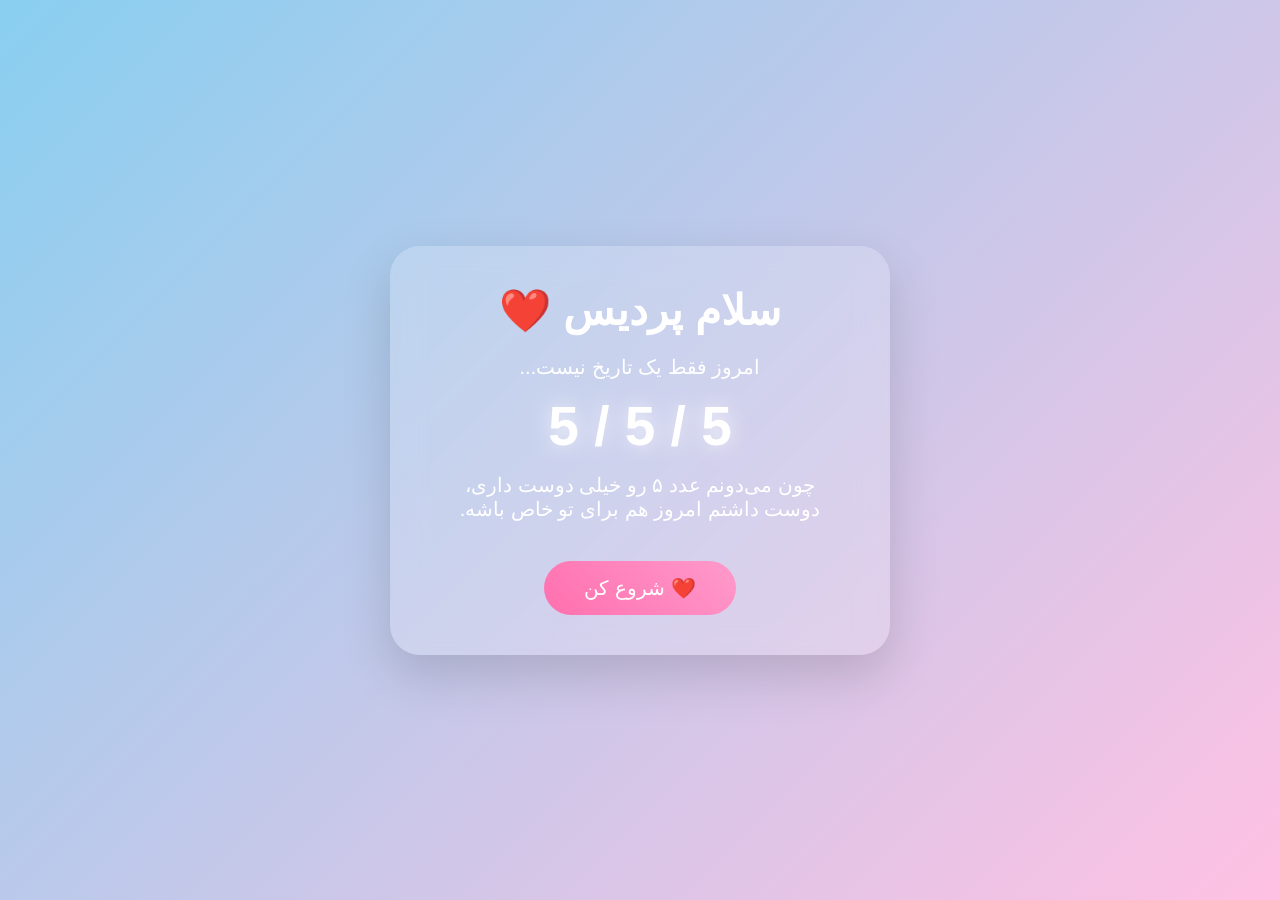
==== pardis-555/index.html @ ac390d49 "Add files via upload" ====
<!DOCTYPE html>
<html lang="fa" dir="rtl">

<head>
    <meta charset="UTF-8">
    <meta name="viewport" content="width=device-width, initial-scale=1.0">

    <title>5/5/5 ❤️ Pardis</title>

    <link rel="stylesheet" href="style.css">
</head>

<body>

<div id="hearts"></div>


<section class="welcome" id="welcome">

    <div class="card">

        <h1>
            سلام پردیس ❤️
        </h1>

        <p>
            امروز فقط یک تاریخ نیست...
        </p>

        <p class="big">
            5 / 5 / 5
        </p>

        <p>
            چون می‌دونم عدد ۵ رو خیلی دوست داری،
            دوست داشتم امروز هم برای تو خاص باشه.
        </p>


        <button onclick="startLove()">
            ❤️ شروع کن
        </button>

    </div>

</section>



<section class="content" id="content">


<h1>
    Happy 5/5/5 Pardis 💙
</h1>


<div class="gallery">

<img src="images/photo1.jpg">
<img src="images/photo2.jpg">
<img src="images/photo3.jpg">
<img src="images/photo4.jpg">
<img src="images/photo5.jpg">

</div>



<div class="box">

<h2>
۵ دلیل که دوستت دارم ❤️
</h2>

<ul>

<li>
چون کنار تو خودم هستم.
</li>

<li>
چون به چیزهای کوچک اهمیت می‌دهی.
</li>

<li>
چون خنده‌ات حال من را بهتر می‌کند.
</li>

<li>
چون بودن تو زندگی من را قشنگ‌تر کرده.
</li>

<li>
چون خودت، خودت هستی ❤️
</li>


</ul>

</div>




<div class="letter">

<h2>
برای تو پردیس...
</h2>


<p>

امروز ۵/۵/۵ هست؛
شاید برای خیلی‌ها فقط یک تاریخ باشد،
اما برای من فرصتی است که به تو یادآوری کنم چقدر برایم ارزشمندی.

</p>


<p>

چیزی که برای من قشنگ است فقط عدد ۵ نیست،
این است که چیزهایی که برای تو مهم هستند،
برای من هم مهم می‌شوند.

</p>


<p>

امیدوارم هر بار که عدد ۵ را می‌بینی،
یادت بیفتد که یک نفر هست که دوست دارد لبخندت را ببیند ❤️

</p>


</div>



<footer>

Made with ❤️ for Pardis

</footer>



</section>



<script src="script.js"></script>

</body>

</html>
---- pardis-555/style.css ----
* {
    margin: 0;
    padding: 0;
    box-sizing: border-box;
    font-family: "Segoe UI", Tahoma, sans-serif;
}


body {

    min-height: 100vh;

    background:
    linear-gradient(
        135deg,
        #89cff0,
        #ffc1e3
    );

    color: #fff;

    overflow-x: hidden;

}



#welcome {

    height: 100vh;

    display: flex;

    justify-content: center;

    align-items: center;

}



.card {

    width: 90%;
    max-width: 500px;

    padding: 40px;

    text-align: center;


    background:

    rgba(255,255,255,0.18);


    backdrop-filter: blur(15px);


    border-radius: 30px;


    box-shadow:

    0 20px 50px rgba(0,0,0,.15);


    animation:

    fadeIn 2s ease;

}



.card h1 {

    font-size: 42px;

    margin-bottom: 20px;

}



.card p {

    font-size: 20px;

    margin: 15px;

}



.big {

    font-size: 55px !important;

    font-weight: bold;

    color: #fff;

    text-shadow:

    0 0 20px rgba(255,255,255,.8);

}



button {

    margin-top: 25px;

    padding: 15px 40px;


    border:none;


    border-radius:50px;


    background:

    linear-gradient(
    45deg,
    #ff6fae,
    #ff9acb
    );


    color:white;


    font-size:20px;


    cursor:pointer;


    transition:.3s;

}



button:hover {

    transform:scale(1.08);

}




.content {


    display:none;

    padding:40px 20px;

    text-align:center;


    animation:

    fadeIn 2s ease;

}



.content h1 {

    font-size:40px;

    margin-bottom:40px;

}




.gallery {


    display:grid;

    grid-template-columns:

    repeat(auto-fit,minmax(200px,1fr));


    gap:20px;


    max-width:1000px;

    margin:auto;


}



.gallery img {


    width:100%;


    height:250px;


    object-fit:cover;


    border-radius:25px;


    box-shadow:

    0 15px 30px rgba(0,0,0,.2);


    transition:.4s;


}



.gallery img:hover {


    transform:

    scale(1.05)
    rotate(2deg);


}




.box,
.letter {


    max-width:800px;


    margin:50px auto;


    padding:35px;



    background:

    rgba(255,255,255,.18);


    backdrop-filter:

    blur(15px);


    border-radius:30px;


    box-shadow:

    0 15px 40px rgba(0,0,0,.15);


}



.box h2,
.letter h2 {

    font-size:32px;

    margin-bottom:25px;

}



.box li {


    list-style:none;


    font-size:20px;


    margin:15px;


}



.letter p {


    font-size:21px;


    line-height:2;


    margin:20px;


}




footer {


    margin-top:80px;

    padding:30px;


    font-size:20px;


}




#hearts {


    position:fixed;

    inset:0;

    pointer-events:none;

    overflow:hidden;

}



.heart {


    position:absolute;

    bottom:-50px;


    animation:

    float 6s linear forwards;


}



@keyframes float {


    from {

        transform:

        translateY(0)
        scale(1);

        opacity:1;

    }


    to {


        transform:

        translateY(-120vh)
        scale(1.5);


        opacity:0;

    }


}



@keyframes fadeIn {


    from {

        opacity:0;

        transform:

        translateY(40px);

    }


    to {


        opacity:1;

        transform:

        translateY(0);

    }


}



@media(max-width:600px){


.card h1 {

font-size:32px;

}


.content h1 {

font-size:32px;

}


.gallery img {

height:220px;

}

}
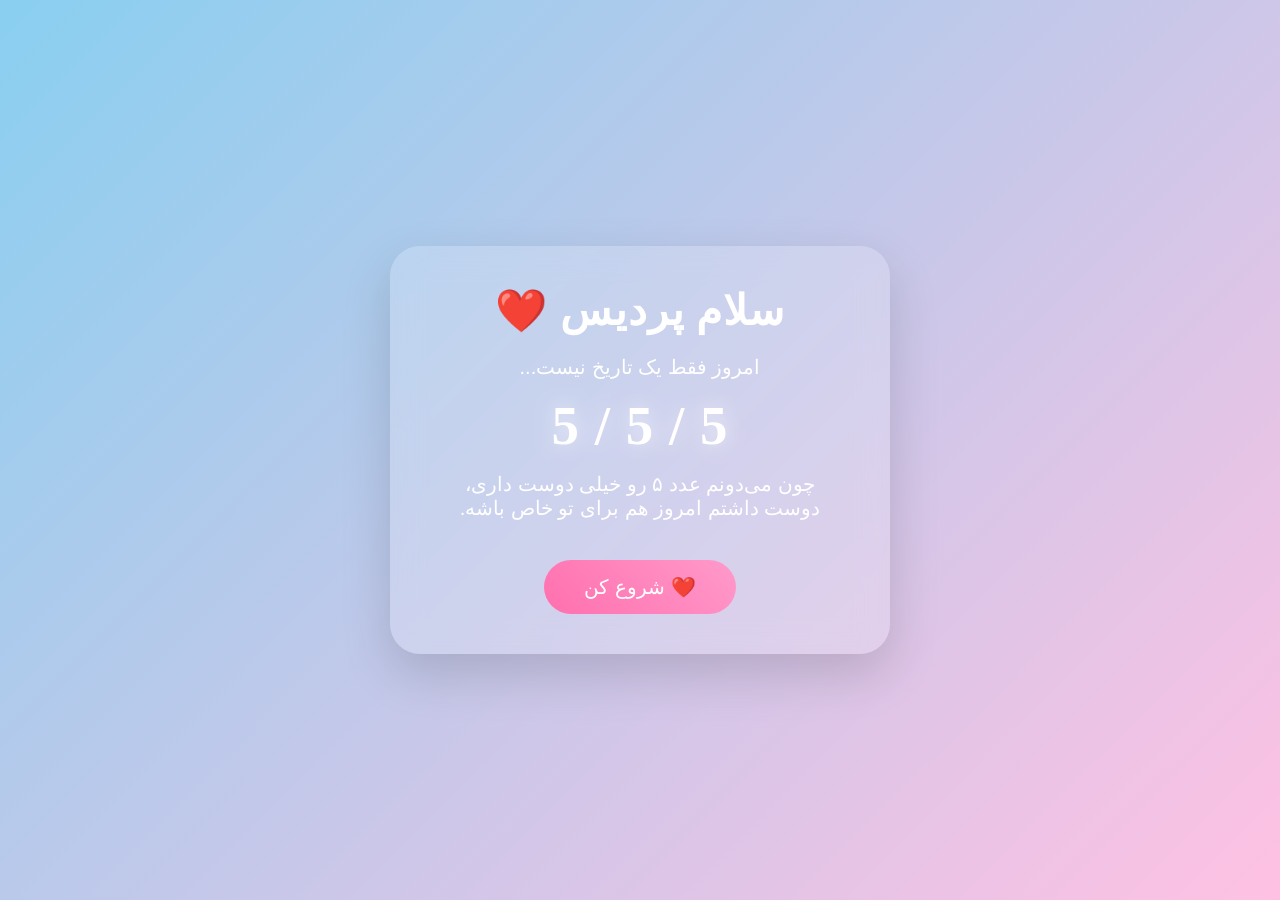
==== commit 7a41a9fb: "Update index.html" ====
--- a/pardis-555/index.html
+++ b/pardis-555/index.html
@@ -6,12 +6,23 @@
     <meta name="viewport" content="width=device-width, initial-scale=1.0">
 
     <title>5/5/5 ❤️ Pardis</title>
-
+    
+    <link rel="preconnect" href="https://fonts.googleapis.com">
+    
+    <link rel="preconnect" href="https://fonts.gstatic.com" crossorigin>
+    
+    <link href="https://fonts.googleapis.com/css2?family=Lalezar&family=Vazirmatn:wght@300;400;500;700&display=swap" rel="stylesheet">
+    
     <link rel="stylesheet" href="style.css">
 </head>
 
 <body>
+<div id="stars"></div>
 
+<div id="glow1"></div>
+<div id="glow2"></div>
+
+<div id="petals"></div>
 <div id="hearts"></div>
 
 
@@ -156,4 +167,4 @@
 
 </body>
 
-</html>+</html>
--- a/pardis-555/style.css
+++ b/pardis-555/style.css
@@ -2,9 +2,18 @@
     margin: 0;
     padding: 0;
     box-sizing: border-box;
-    font-family: "Segoe UI", Tahoma, sans-serif;
-}
-
+    font-family:"Vazirmatn",sans-serif;
+}
+
+h1,
+h2,
+.big{
+
+font-family:"Lalezar",cursive;
+
+letter-spacing:1px;
+
+}
 
 body {
 
@@ -461,4 +470,4 @@
 
 }
 
-}+}
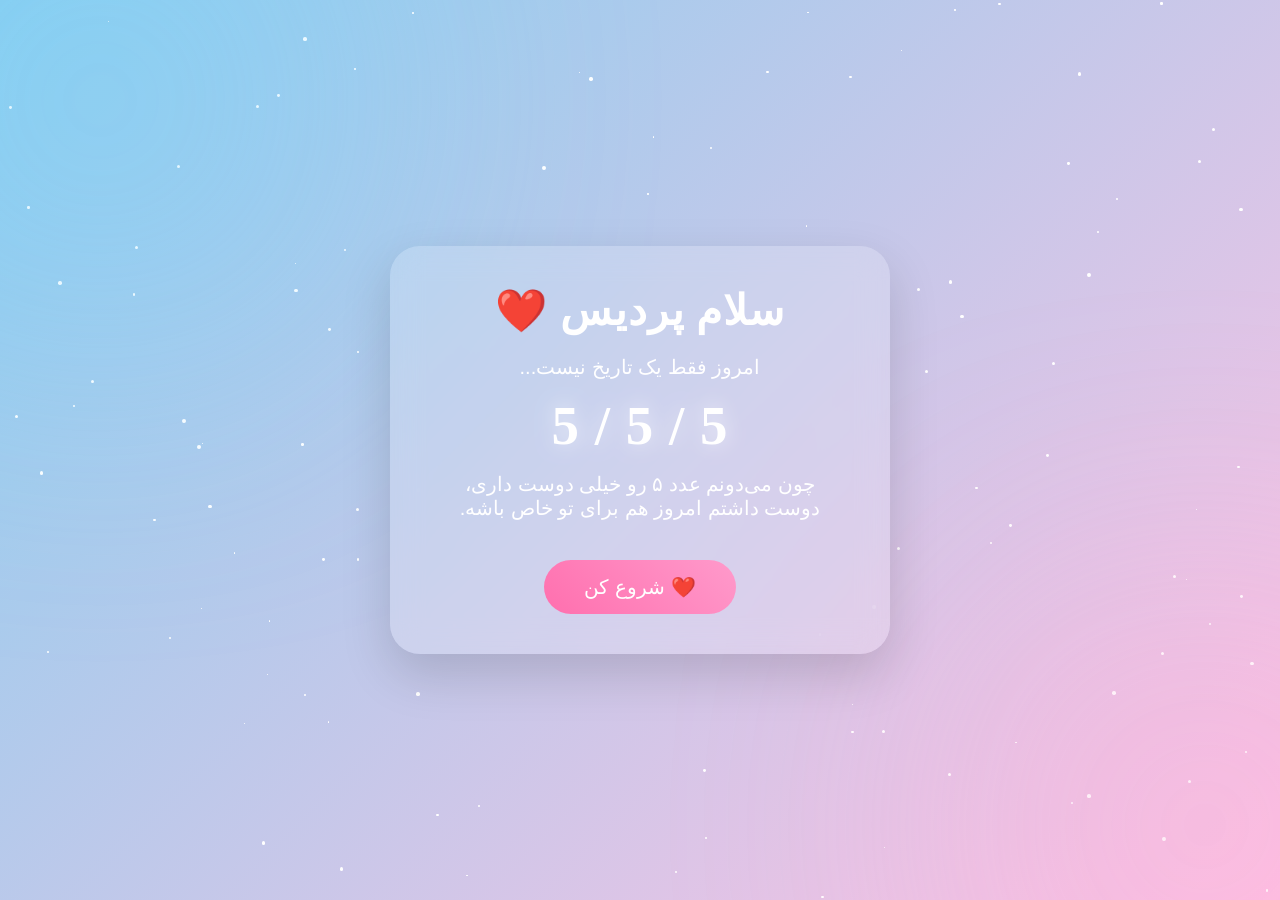
==== commit c54740f6: "made imgs lighter" ====
--- a/pardis-555/index.html
+++ b/pardis-555/index.html
@@ -68,11 +68,11 @@
 
 <div class="gallery">
 
-<img src="images/photo1.jpg">
-<img src="images/photo2.jpg">
-<img src="images/photo3.jpg">
-<img src="images/photo4.jpg">
-<img src="images/photo5.jpg">
+<img srcset="images/photo1.jpg" media="(max-width: 600px)" type="image/webp">
+<img srcset="images/photo2.jpg" media="(max-width: 600px)" type="image/webp">
+<img srcset="images/photo3.jpg" media="(max-width: 600px)" type="image/webp">
+<img srcset="images/photo4.jpg" media="(max-width: 600px)" type="image/webp">
+<img srcset="images/photo5.jpg" media="(max-width: 600px)" type="image/webp">
 
 </div>
 
--- a/pardis-555/style.css
+++ b/pardis-555/style.css
@@ -193,50 +193,37 @@
 
 
 
-.gallery {
-
+.gallery{
 
     display:grid;
 
-    grid-template-columns:
-
-    repeat(auto-fit,minmax(200px,1fr));
-
-
-    gap:20px;
-
-
-    max-width:1000px;
+    gap:24px;
+
+    max-width:900px;
 
     margin:auto;
 
-
 }
 
 
 
 .gallery img {
 
-
-    width:100%;
-
-
-    height:250px;
-
-
-    object-fit:cover;
-
-
-    border-radius:25px;
-
-
-    box-shadow:
-
-    0 15px 30px rgba(0,0,0,.2);
-
-
-    transition:.4s;
-
+    width: 100%;
+
+    height: auto;
+
+    display: block;
+
+    object-fit: contain;
+
+    border-radius: 25px;
+
+    background: white;
+
+    padding: 8px;
+
+    box-shadow: 0 15px 30px rgba(0,0,0,.2);
 
 }
 
@@ -254,7 +241,27 @@
 }
 
 
-
+@media (max-width:600px){
+
+.gallery{
+
+grid-template-columns:1fr;
+
+}
+
+.gallery img{
+
+width:100%;
+
+height:auto;
+
+max-height:none;
+
+object-fit:contain;
+
+}
+
+}
 
 .box,
 .letter {
@@ -471,3 +478,167 @@
 }
 
 }
+/* ---------- Magic Background ---------- */
+
+#stars,
+#petals,
+#hearts{
+position:fixed;
+inset:0;
+pointer-events:none;
+overflow:hidden;
+z-index:0;
+}
+
+#welcome,
+.content{
+position:relative;
+z-index:5;
+}
+
+#glow1{
+
+position:fixed;
+
+width:500px;
+height:500px;
+
+border-radius:50%;
+
+background:#7dd3fc;
+
+filter:blur(140px);
+
+top:-150px;
+left:-150px;
+
+opacity:.35;
+
+animation:moveGlow1 12s ease-in-out infinite alternate;
+
+}
+
+#glow2{
+
+position:fixed;
+
+width:450px;
+height:450px;
+
+border-radius:50%;
+
+background:#f9a8d4;
+
+filter:blur(140px);
+
+bottom:-150px;
+right:-150px;
+
+opacity:.35;
+
+animation:moveGlow2 10s ease-in-out infinite alternate;
+
+}
+
+@keyframes moveGlow1{
+
+from{
+
+transform:translate(0,0);
+
+}
+
+to{
+
+transform:translate(120px,80px);
+
+}
+
+}
+
+@keyframes moveGlow2{
+
+from{
+
+transform:translate(0,0);
+
+}
+
+to{
+
+transform:translate(-100px,-70px);
+
+}
+
+}
+
+.star{
+
+position:absolute;
+
+background:white;
+
+border-radius:50%;
+
+animation:twinkle linear infinite;
+
+}
+
+@keyframes twinkle{
+
+0%{
+
+opacity:.2;
+transform:scale(.8);
+
+}
+
+50%{
+
+opacity:1;
+transform:scale(1.5);
+
+}
+
+100%{
+
+opacity:.2;
+transform:scale(.8);
+
+}
+
+}
+
+.petal{
+
+position:absolute;
+
+font-size:22px;
+
+animation:fall linear forwards;
+
+}
+
+@keyframes fall{
+
+from{
+
+transform:
+translateY(-50px)
+rotate(0deg);
+
+opacity:1;
+
+}
+
+to{
+
+transform:
+translateY(120vh)
+rotate(360deg);
+
+opacity:0;
+
+}
+
+}
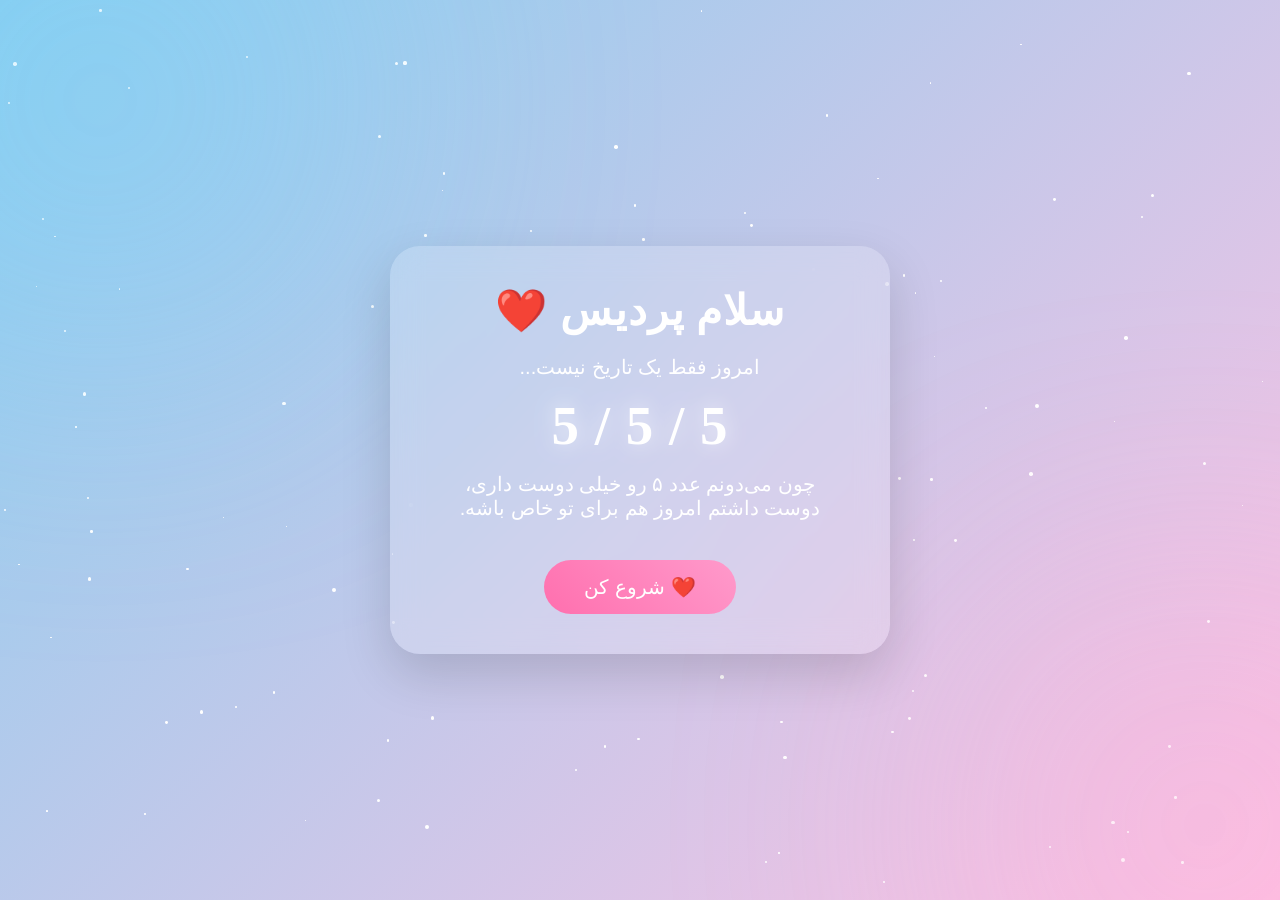
==== commit d5768552: "متن فارسی تر شد" ====
--- a/pardis-555/index.html
+++ b/pardis-555/index.html
@@ -91,19 +91,19 @@
 </li>
 
 <li>
-چون به چیزهای کوچک اهمیت می‌دهی.
+چون عاشق مغزت و فکرهات هستم.
 </li>
 
 <li>
-چون خنده‌ات حال من را بهتر می‌کند.
+چون خنده‌ات حال منو بهتر می‌کنه.
 </li>
 
 <li>
-چون بودن تو زندگی من را قشنگ‌تر کرده.
+چون بودن تو زندگی منو قشنگ‌تر کرده.
 </li>
 
 <li>
-چون خودت، خودت هستی ❤️
+چون خودت هستی ❤️
 </li>
 
 
@@ -117,23 +117,23 @@
 <div class="letter">
 
 <h2>
-برای تو پردیس...
+برای تو...
 </h2>
 
 
 <p>
 
 امروز ۵/۵/۵ هست؛
-شاید برای خیلی‌ها فقط یک تاریخ باشد،
-اما برای من فرصتی است که به تو یادآوری کنم چقدر برایم ارزشمندی.
+شاید برای خیلی‌ها فقط یک تاریخ باشه،
+اما برای من فرصتیه که به تو یادآوری کنم چقدر برام ارزشمندی.
 
 </p>
 
 
 <p>
 
-چیزی که برای من قشنگ است فقط عدد ۵ نیست،
-این است که چیزهایی که برای تو مهم هستند،
+چیزی که برای من قشنگه فقط عدد ۵ نیست،
+اینه که چیزایی که برای تو مهم هستند،
 برای من هم مهم می‌شوند.
 
 </p>
@@ -141,8 +141,8 @@
 
 <p>
 
-امیدوارم هر بار که عدد ۵ را می‌بینی،
-یادت بیفتد که یک نفر هست که دوست دارد لبخندت را ببیند ❤️
+امیدوارم هر بار که عدد ۵ رو می‌بینی،
+یادت بیفته که یک نفر هست که دوست داره لبخندت رو ببیند ❤️
 
 </p>
 
--- a/pardis-555/style.css
+++ b/pardis-555/style.css
@@ -209,11 +209,11 @@
 
 .gallery img {
 
-    width: 100%;
+    /* width: 100%;
 
     height: auto;
 
-    display: block;
+    display: block; */
 
     object-fit: contain;
 
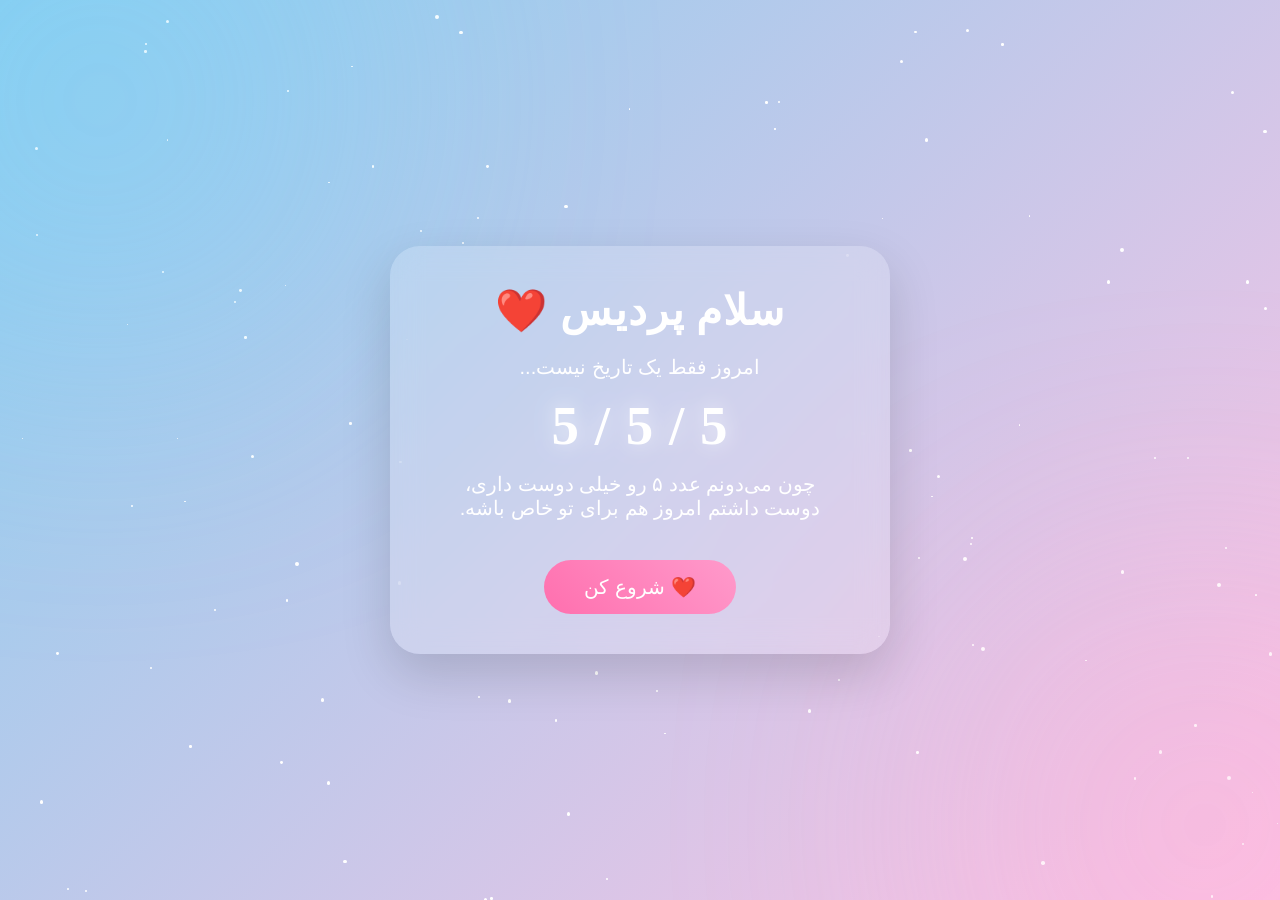
==== commit 6ab9c58a: "یه چیز کوچیک" ====
--- a/pardis-555/index.html
+++ b/pardis-555/index.html
@@ -87,7 +87,7 @@
 <ul>
 
 <li>
-چون کنار تو خودم هستم.
+چون کنارت زمان رو حس نمیکنم.
 </li>
 
 <li>
